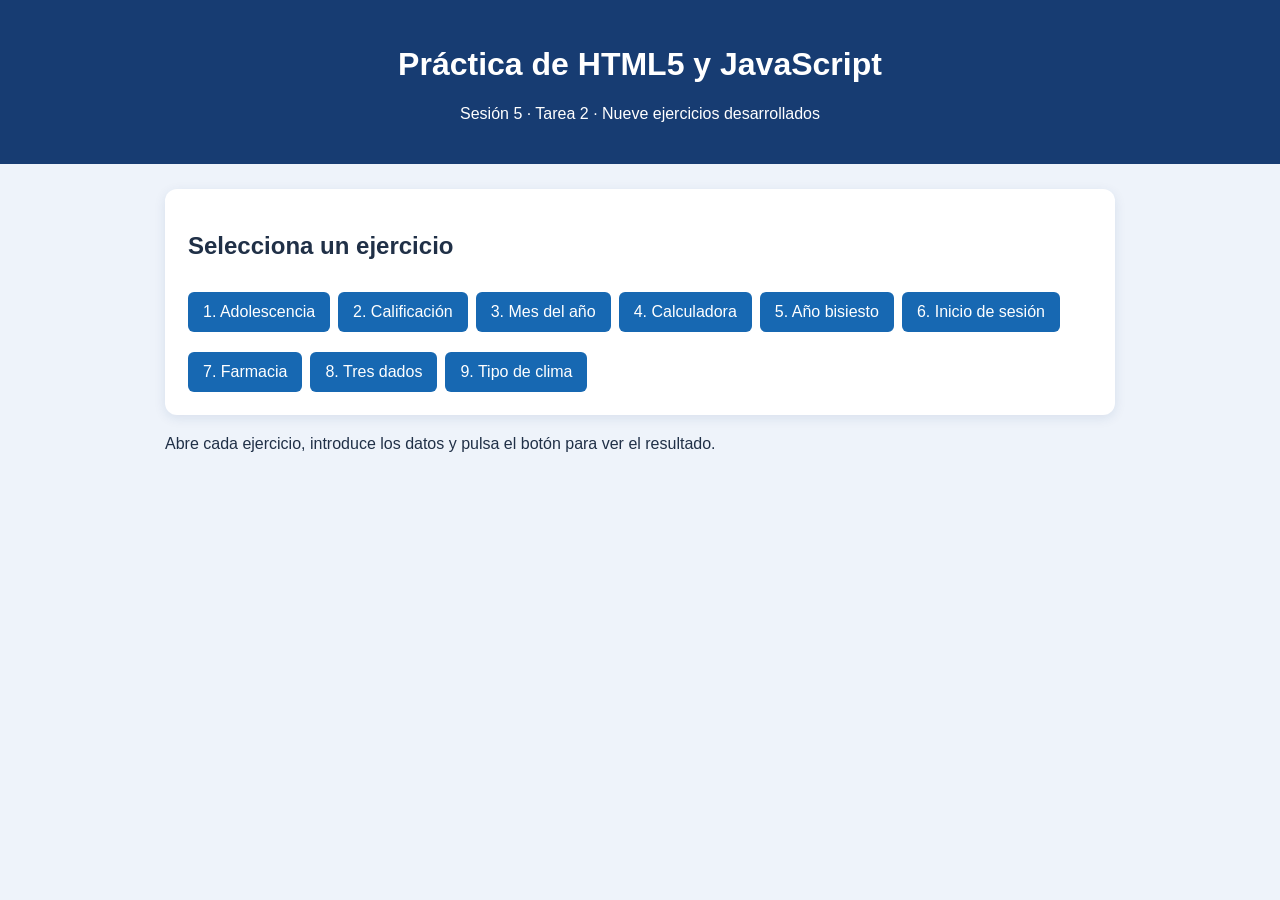
==== index.html @ 6914d72d "Add files via upload" ====
<!DOCTYPE html><html lang="es"><head><meta charset="UTF-8"><meta name="viewport" content="width=device-width,initial-scale=1"><title>Práctica Sesión 5</title><link rel="stylesheet" href="estilos.css"></head><body><header><h1>Práctica de HTML5 y JavaScript</h1><p>Sesión 5 · Tarea 2 · Nueve ejercicios desarrollados</p></header><main><section class="panel"><h2>Selecciona un ejercicio</h2><nav class="nav"><a href="ejercicio_1.html">1. Adolescencia</a><a href="ejercicio_2.html">2. Calificación</a><a href="ejercicio_3.html">3. Mes del año</a><a href="ejercicio_4.html">4. Calculadora</a><a href="ejercicio_5.html">5. Año bisiesto</a><a href="ejercicio_6.html">6. Inicio de sesión</a><a href="ejercicio_7.html">7. Farmacia</a><a href="ejercicio_8.html">8. Tres dados</a><a href="ejercicio_9.html">9. Tipo de clima</a></nav></section><p>Abre cada ejercicio, introduce los datos y pulsa el botón para ver el resultado.</p></main></body></html>
---- estilos.css ----
body{font-family:Arial,sans-serif;background:#eef3fa;margin:0;color:#203047}header{background:#173c72;color:white;padding:25px;text-align:center}main{max-width:950px;margin:25px auto;padding:0 15px}.panel{background:white;border-radius:12px;padding:23px;margin-bottom:20px;box-shadow:0 3px 12px #173c721a}label{display:block;margin:12px 0 5px;font-weight:bold}input,select{padding:10px;border:1px solid #a9b9cb;border-radius:6px;max-width:100%;box-sizing:border-box}button,.nav a{background:#1768b2;color:white;border:0;border-radius:6px;padding:11px 15px;cursor:pointer;text-decoration:none;display:inline-block;margin-top:12px}.nav{display:flex;flex-wrap:wrap;gap:8px}.resultado{background:#eaf6ed;padding:13px;border-radius:6px;margin-top:12px;min-height:20px}table{border-collapse:collapse}td,th{border:1px solid #b6c8dd;padding:10px}small{color:#52647b}
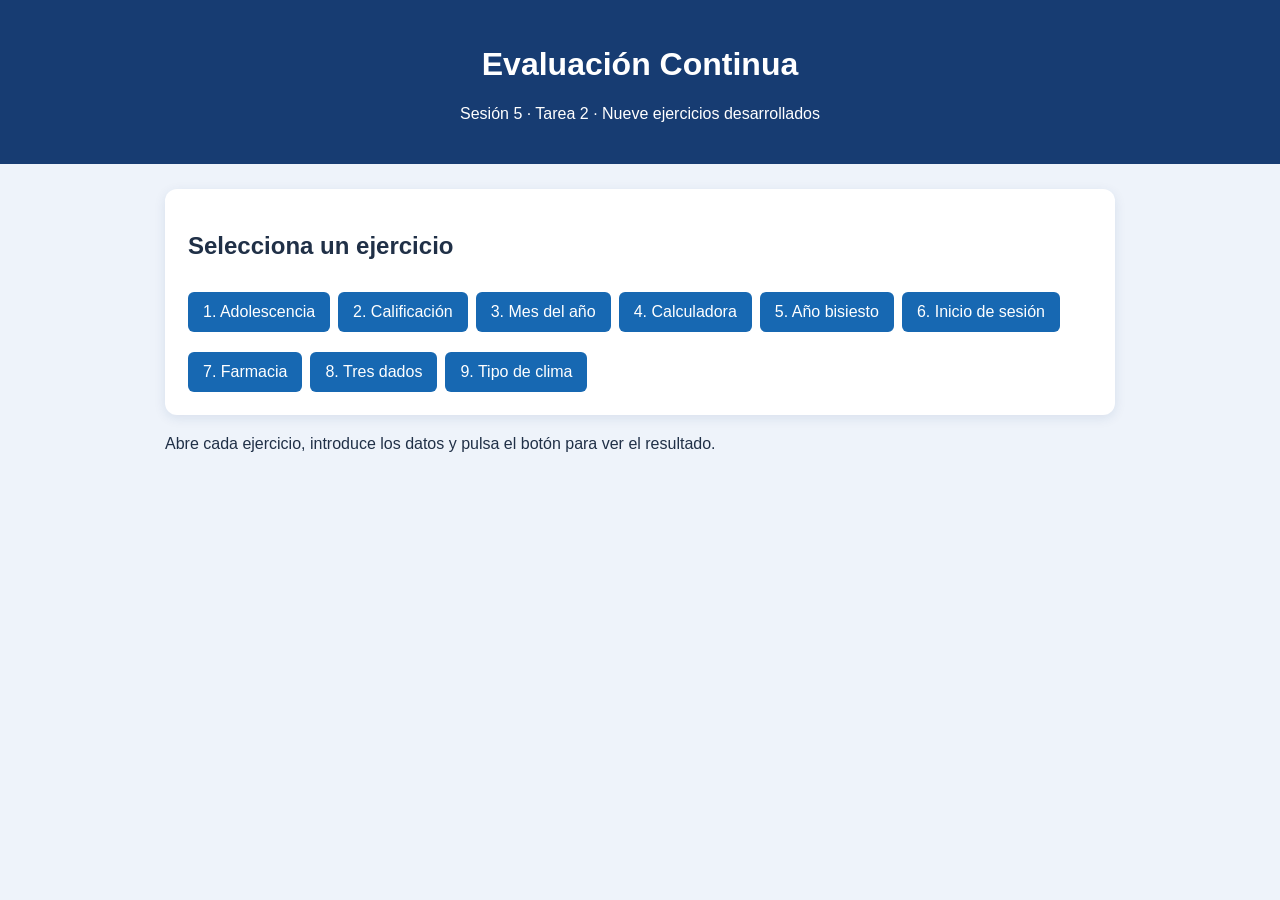
==== commit 64207622: "Update header title and content in index.html" ====
--- a/index.html
+++ b/index.html
@@ -1 +1,23 @@
-<!DOCTYPE html><html lang="es"><head><meta charset="UTF-8"><meta name="viewport" content="width=device-width,initial-scale=1"><title>Práctica Sesión 5</title><link rel="stylesheet" href="estilos.css"></head><body><header><h1>Práctica de HTML5 y JavaScript</h1><p>Sesión 5 · Tarea 2 · Nueve ejercicios desarrollados</p></header><main><section class="panel"><h2>Selecciona un ejercicio</h2><nav class="nav"><a href="ejercicio_1.html">1. Adolescencia</a><a href="ejercicio_2.html">2. Calificación</a><a href="ejercicio_3.html">3. Mes del año</a><a href="ejercicio_4.html">4. Calculadora</a><a href="ejercicio_5.html">5. Año bisiesto</a><a href="ejercicio_6.html">6. Inicio de sesión</a><a href="ejercicio_7.html">7. Farmacia</a><a href="ejercicio_8.html">8. Tres dados</a><a href="ejercicio_9.html">9. Tipo de clima</a></nav></section><p>Abre cada ejercicio, introduce los datos y pulsa el botón para ver el resultado.</p></main></body></html>+<!DOCTYPE html>
+<html lang="es">
+  <head><meta charset="UTF-8">
+    <meta name="viewport" content="width=device-width,initial-scale=1">
+    <title>Práctica Sesión 5</title><link rel="stylesheet" href="estilos.css"></head><body><header><h1>Evaluación Continua</h1>
+      <p>Sesión 5 · Tarea 2 · Nueve ejercicios desarrollados
+      
+      </p>
+    </header><main><section class="panel"><h2>Selecciona un ejercicio</h2>
+      <nav class="nav"><a href="ejercicio_1.html">
+        1. Adolescencia</a><a href="ejercicio_2.html">
+          2. Calificación</a><a href="ejercicio_3.html">
+            3. Mes del año</a><a href="ejercicio_4.html">
+              4. Calculadora</a><a href="ejercicio_5.html">
+                5. Año bisiesto</a><a href="ejercicio_6.html">
+                  6. Inicio de sesión</a><a href="ejercicio_7.html">
+                    7. Farmacia</a><a href="ejercicio_8.html">
+                      8. Tres dados</a><a href="ejercicio_9.html">
+                        9. Tipo de clima</a></nav></section>
+      <p>Abre cada ejercicio, introduce los datos y pulsa el botón para ver el resultado.</p>
+    </main>
+    </body>
+</html>
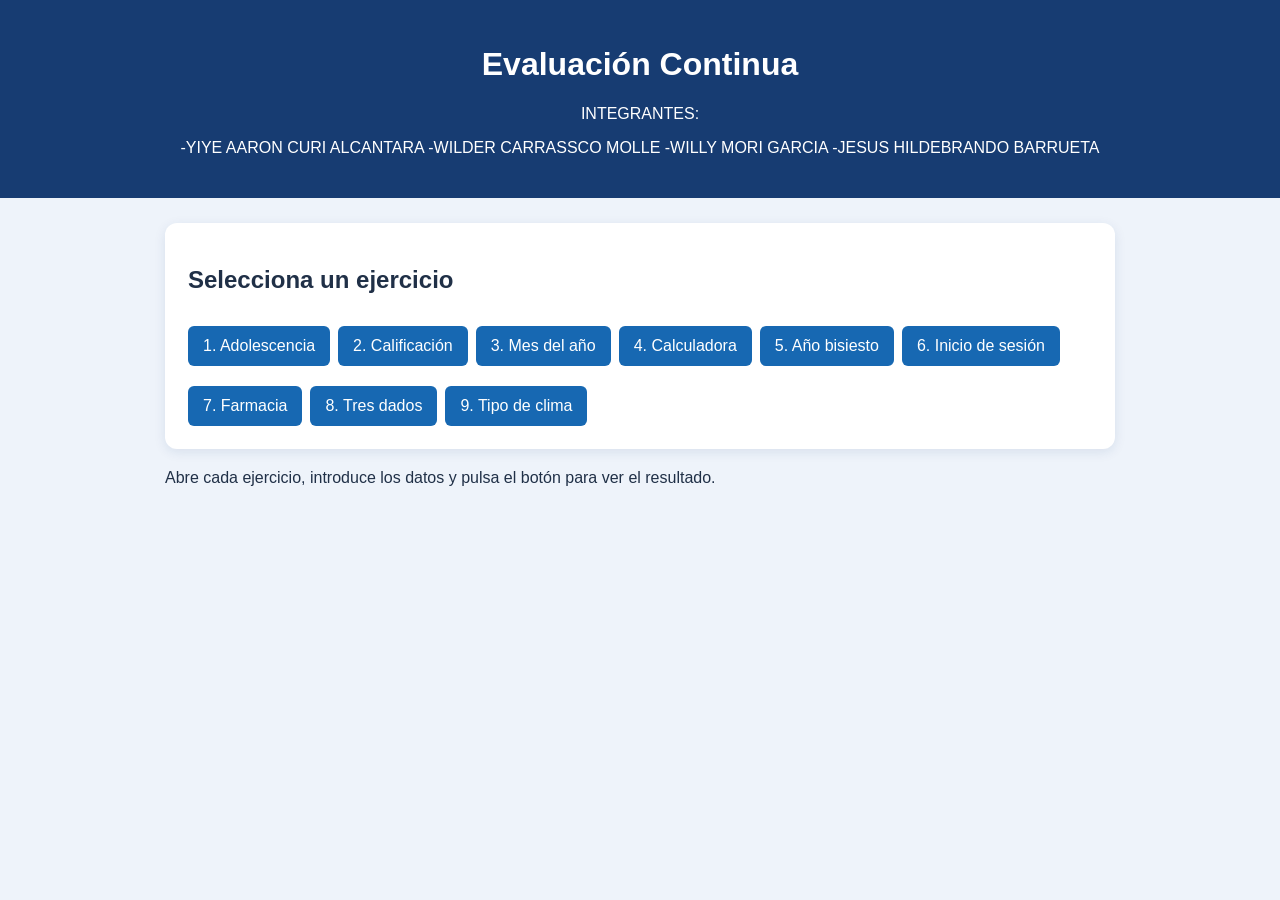
==== commit a5853f42: "Update team member details in index.html Added team member names to the header section." ====
--- a/index.html
+++ b/index.html
@@ -3,9 +3,12 @@
   <head><meta charset="UTF-8">
     <meta name="viewport" content="width=device-width,initial-scale=1">
     <title>Práctica Sesión 5</title><link rel="stylesheet" href="estilos.css"></head><body><header><h1>Evaluación Continua</h1>
-      <p>Sesión 5 · Tarea 2 · Nueve ejercicios desarrollados
-      
-      </p>
+      <p>INTEGRANTES:</p>
+            -YIYE AARON CURI ALCANTARA
+            -WILDER CARRASSCO MOLLE
+            -WILLY MORI GARCIA
+            -JESUS HILDEBRANDO BARRUETA
+            </p>
     </header><main><section class="panel"><h2>Selecciona un ejercicio</h2>
       <nav class="nav"><a href="ejercicio_1.html">
         1. Adolescencia</a><a href="ejercicio_2.html">
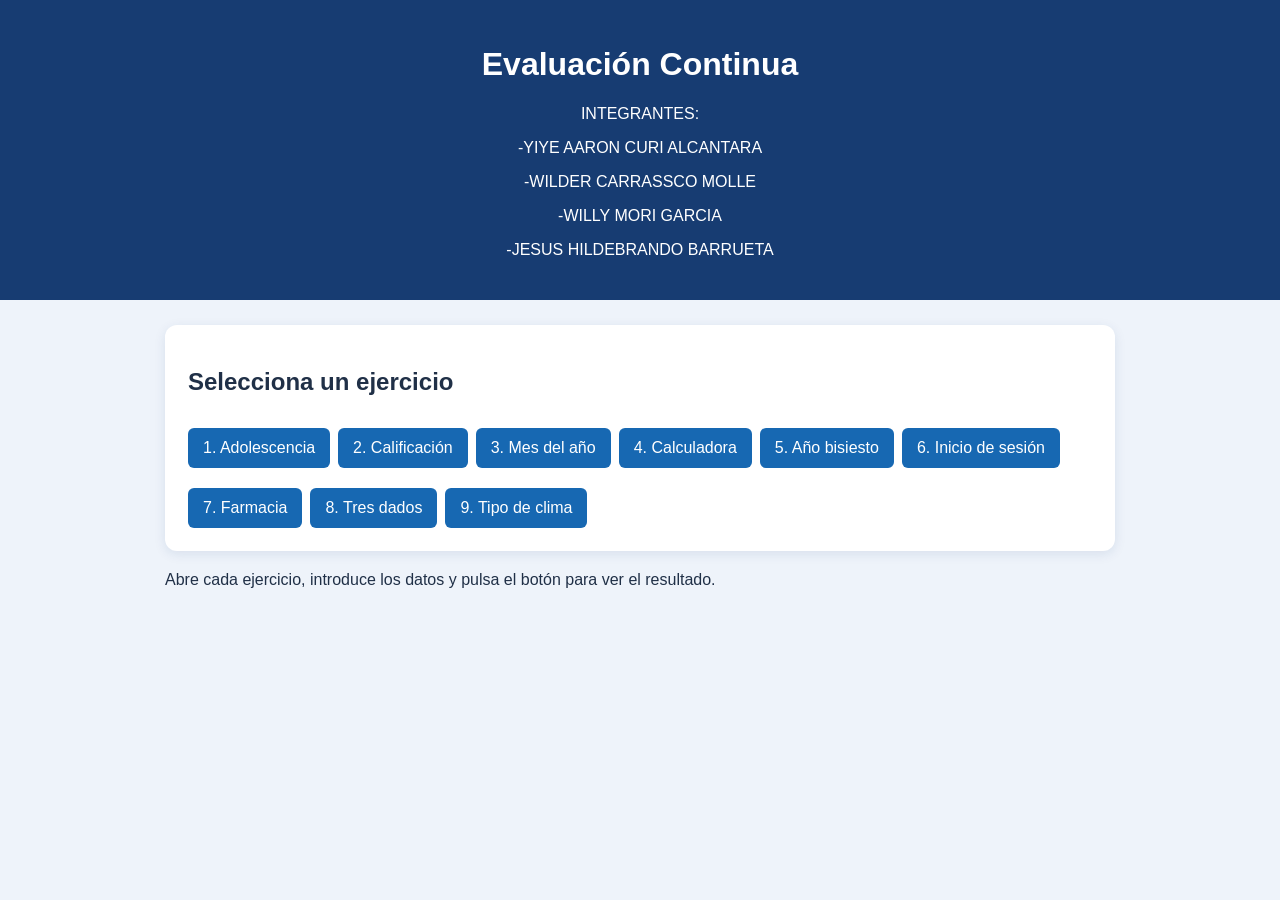
==== commit 64a5c162: "Format team member names as individual paragraphs" ====
--- a/index.html
+++ b/index.html
@@ -4,11 +4,11 @@
     <meta name="viewport" content="width=device-width,initial-scale=1">
     <title>Práctica Sesión 5</title><link rel="stylesheet" href="estilos.css"></head><body><header><h1>Evaluación Continua</h1>
       <p>INTEGRANTES:</p>
-            -YIYE AARON CURI ALCANTARA
-            -WILDER CARRASSCO MOLLE
-            -WILLY MORI GARCIA
-            -JESUS HILDEBRANDO BARRUETA
-            </p>
+          <p>-YIYE AARON CURI ALCANTARA</p>
+          <p>  -WILDER CARRASSCO MOLLE</p>
+          <p> -WILLY MORI GARCIA</p>
+          <p>-JESUS HILDEBRANDO BARRUETA</p>
+          </p>
     </header><main><section class="panel"><h2>Selecciona un ejercicio</h2>
       <nav class="nav"><a href="ejercicio_1.html">
         1. Adolescencia</a><a href="ejercicio_2.html">
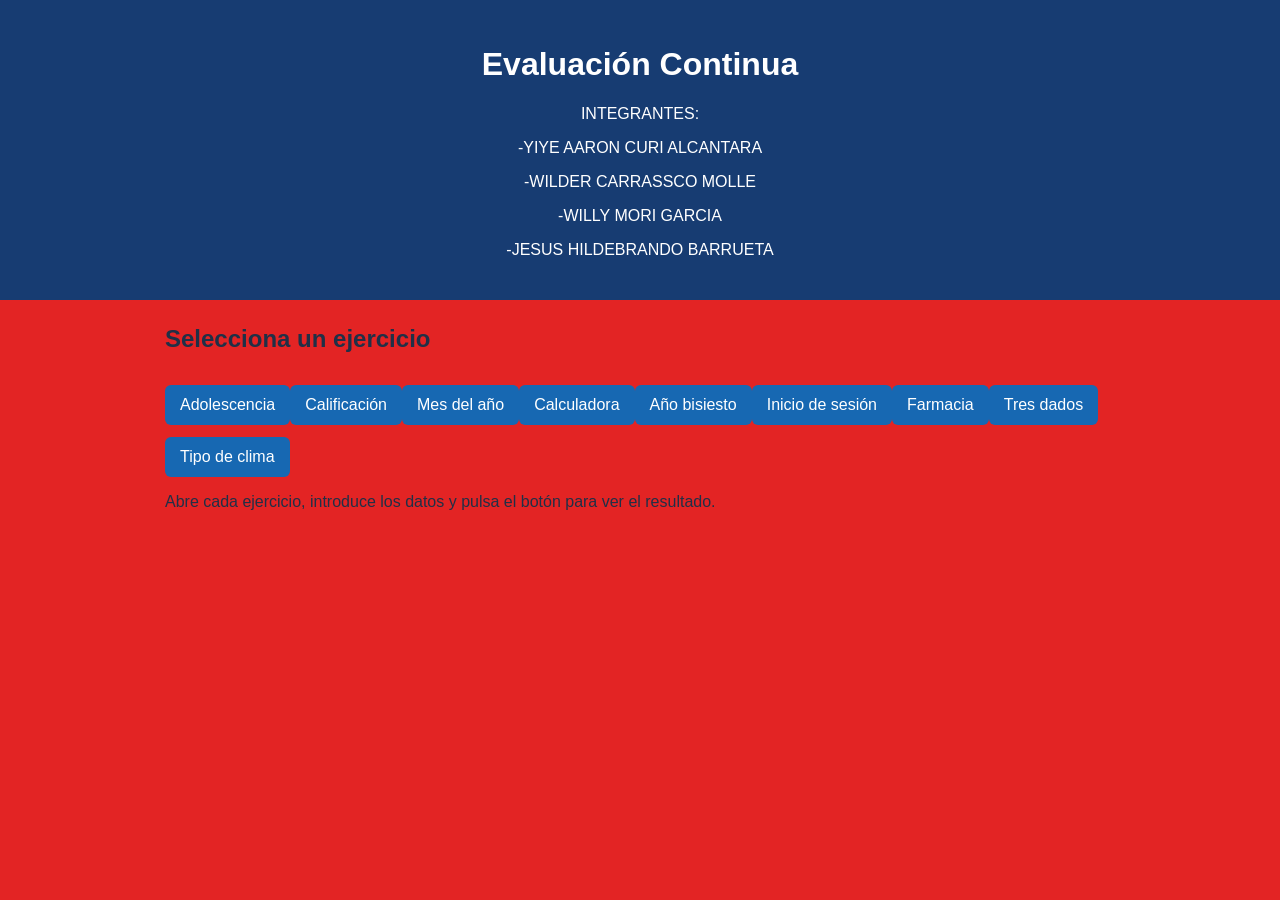
==== commit a63bd815: "Refactor navigation links in index.html" ====
--- a/index.html
+++ b/index.html
@@ -11,15 +11,15 @@
           </p>
     </header><main><section class="panel"><h2>Selecciona un ejercicio</h2>
       <nav class="nav"><a href="ejercicio_1.html">
-        1. Adolescencia</a><a href="ejercicio_2.html">
-          2. Calificación</a><a href="ejercicio_3.html">
-            3. Mes del año</a><a href="ejercicio_4.html">
-              4. Calculadora</a><a href="ejercicio_5.html">
-                5. Año bisiesto</a><a href="ejercicio_6.html">
-                  6. Inicio de sesión</a><a href="ejercicio_7.html">
-                    7. Farmacia</a><a href="ejercicio_8.html">
-                      8. Tres dados</a><a href="ejercicio_9.html">
-                        9. Tipo de clima</a></nav></section>
+       Adolescencia</a><a href="ejercicio_2.html">
+       Calificación</a><a href="ejercicio_3.html">
+       Mes del año</a><a href="ejercicio_4.html">
+       Calculadora</a><a href="ejercicio_5.html">
+       Año bisiesto</a><a href="ejercicio_6.html">
+       Inicio de sesión</a><a href="ejercicio_7.html">
+       Farmacia</a><a href="ejercicio_8.html">
+       Tres dados</a><a href="ejercicio_9.html">
+       Tipo de clima</a></nav></section>
       <p>Abre cada ejercicio, introduce los datos y pulsa el botón para ver el resultado.</p>
     </main>
     </body>
--- a/estilos.css
+++ b/estilos.css
@@ -1 +1,11 @@
-body{font-family:Arial,sans-serif;background:#eef3fa;margin:0;color:#203047}header{background:#173c72;color:white;padding:25px;text-align:center}main{max-width:950px;margin:25px auto;padding:0 15px}.panel{background:white;border-radius:12px;padding:23px;margin-bottom:20px;box-shadow:0 3px 12px #173c721a}label{display:block;margin:12px 0 5px;font-weight:bold}input,select{padding:10px;border:1px solid #a9b9cb;border-radius:6px;max-width:100%;box-sizing:border-box}button,.nav a{background:#1768b2;color:white;border:0;border-radius:6px;padding:11px 15px;cursor:pointer;text-decoration:none;display:inline-block;margin-top:12px}.nav{display:flex;flex-wrap:wrap;gap:8px}.resultado{background:#eaf6ed;padding:13px;border-radius:6px;margin-top:12px;min-height:20px}table{border-collapse:collapse}td,th{border:1px solid #b6c8dd;padding:10px}small{color:#52647b}+body{font-family:Arial,sans-serif;
+     background:#e32424;margin:0;
+     color:#203047}header{background:#173c72;
+                          color:white;padding:25px;
+                          text-align:center}main{max-width:950px;margin:25px auto;padding:0 15px}.
+panel{background:white;border-radius:12px;padding:23px;margin-bottom:20px;box-shadow:0 3px 12px #173c721a}
+label{display:block;margin:12px 0 5px;font-weight:bold}
+input,select{padding:10px;border:1px solid #a9b9cb;border-radius:6px;max-width:100%;box-sizing:border-box}
+button,.nav a{background:#1768b2;color:white;border:0;border-radius:6px;padding:11px 15px;cursor:pointer;text-decoration:none;display:inline-block;margin-top:12px}.
+nav{display:flex;flex-wrap:wrap;gap:8px}.resultado{background:#eaf6ed;padding:13px;
+                                                                                                                                                                                                                                                                                                                                                                                                                                                                                                                                                                                                    border-radius:6px;margin-top:12px;min-height:20px}table{border-collapse:collapse}td,th{border:1px solid #b6c8dd;padding:10px}small{color:#52647b}
